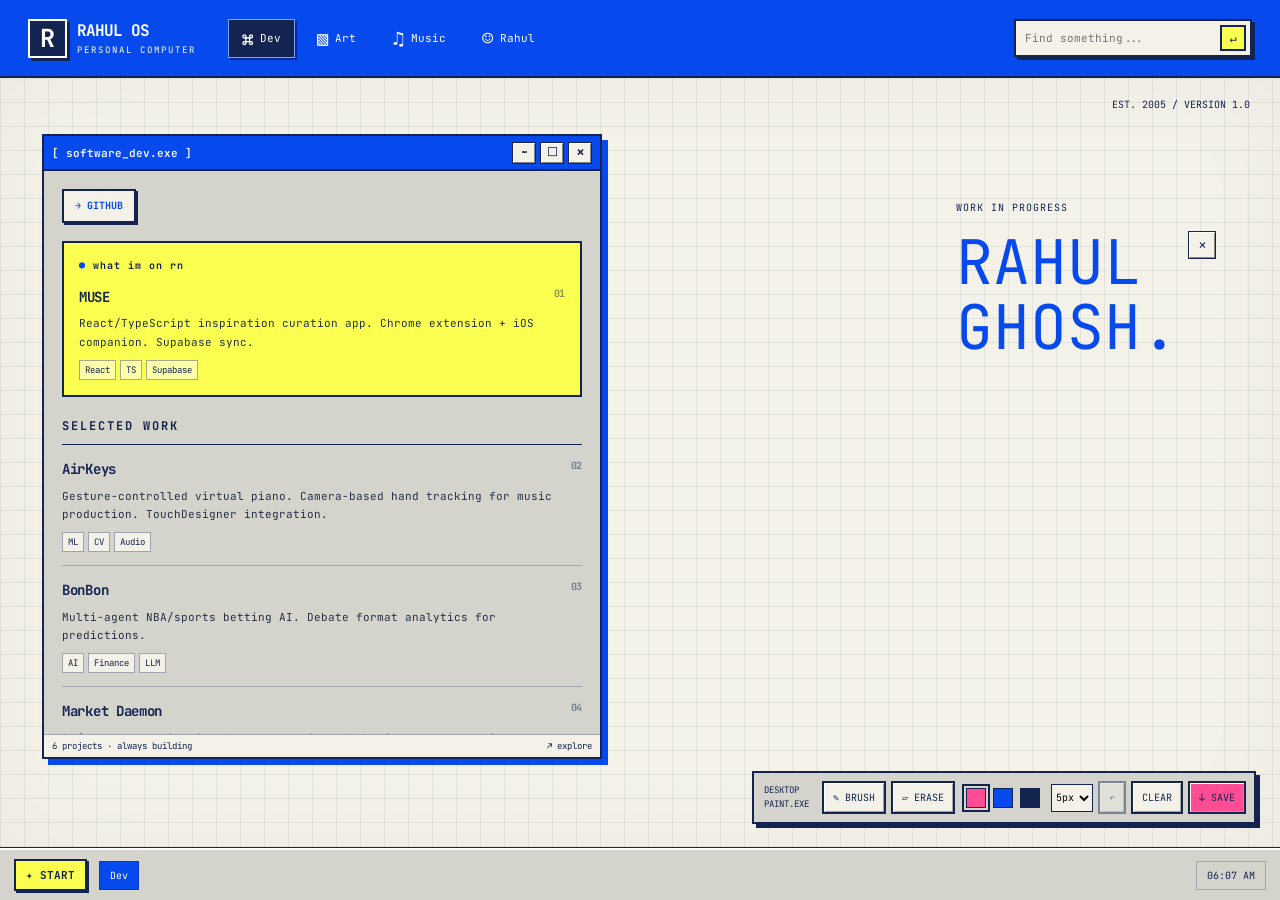
==== index.html @ 4843f6b1 "Add Rahul OS portfolio with retro desktop and art gallery" ====
<!DOCTYPE html>
<html lang="en">
<head>
    <meta charset="UTF-8">
    <meta name="viewport" content="width=device-width, initial-scale=1.0">
    <title>Rahul OS — Code, Art & a Little Chaos</title>
    <meta name="description" content="The personal desktop of Rahul Ghosh. Explore software projects, art, music, and a little creative chaos.">
    <meta name="theme-color" content="#0649ed">
    <link href="https://fonts.googleapis.com/css2?family=JetBrains+Mono:wght@400;600;700&family=VT323&display=swap" rel="stylesheet">
    <link rel="stylesheet" href="styles.css?v=2">
</head>
<body>
    <header class="menu-bar">
        <button class="brand" onclick="resetDesktop()" aria-label="Reset desktop">
            <span class="brand-mark">R</span><span><strong>RAHUL OS</strong><small>PERSONAL COMPUTER</small></span>
        </button>
        <nav class="app-nav" aria-label="Portfolio apps">
            <button class="menu-icon" data-app="dev" onclick="showWindow('dev')"><span class="icon-pixel" aria-hidden="true">⌘</span><span class="icon-label">Dev</span></button>
            <button class="menu-icon" data-app="art" onclick="showWindow('art')"><span class="icon-pixel" aria-hidden="true">▧</span><span class="icon-label">Art</span></button>
            <button class="menu-icon" data-app="music" onclick="showWindow('music')"><span class="icon-pixel" aria-hidden="true">♫</span><span class="icon-label">Music</span></button>
            <button class="menu-icon" data-app="rahul" onclick="showWindow('rahul')"><span class="icon-pixel" aria-hidden="true">☺</span><span class="icon-label">Rahul</span></button>
        </nav>
        <div class="search-container" role="search">
            <label class="sr-only" for="searchInput">Search portfolio</label>
            <input type="search" id="searchInput" class="search-input" placeholder="Find something..." autocomplete="off">
            <span id="matchCount" class="match-count" aria-live="polite"></span>
            <button class="search-btn" onclick="nextMatch()" aria-label="Next search match">↵</button>
        </div>
    </header>
    <main class="desktop" aria-label="Rahul's portfolio desktop">
        <div class="desktop-id">EST. 2005 / VERSION 1.0</div>
    </main>
        <div class="wallpaper" id="desktopName">
            <button class="name-dismiss window-control" onclick="setDesktopName(false)" aria-label="Hide desktop name for more drawing space" title="Hide name">×</button>
            <div class="eyebrow">WORK IN PROGRESS</div>
            <h1 tabindex="0" aria-label="Rahul Ghosh. Drag to move, or use arrow keys when focused.">RAHUL<span>GHOSH.</span></h1>
        </div>
    <canvas id="drawingCanvas" aria-label="Draw on the desktop with the brush tool"></canvas>

    <!-- Windows -->
    <!-- Software Dev Window -->
    <div class="window" id="dev" style="top: 150px; left: 100px;">
        <div class="window-title">
            <span>[ software_dev.exe ]</span>
            <span class="close-btn" onclick="this.parentElement.parentElement.style.display='none';">×</span>
        </div>
        <div class="window-content">
            <a href="https://github.com/rahulghosh05" target="_blank" class="github-link">→ GITHUB</a>

            <div class="current-projects">
                <h3>what im on rn</h3>
                <div class="project">
                    <div class="project-title">MUSE</div>
                    <div class="project-desc">React/TypeScript inspiration curation app. Chrome extension + iOS companion. Supabase sync.</div>
                    <div><span class="tag">React</span><span class="tag">TS</span><span class="tag">Supabase</span></div>
                </div>
            </div>

            <h2>Selected work</h2>

            <div class="project">
                <div class="project-title">AirKeys</div>
                <div class="project-desc">Gesture-controlled virtual piano. Camera-based hand tracking for music production. TouchDesigner integration.</div>
                <div><span class="tag">ML</span><span class="tag">CV</span><span class="tag">Audio</span></div>
            </div>

            <div class="project">
                <div class="project-title">BonBon</div>
                <div class="project-desc">Multi-agent NBA/sports betting AI. Debate format analytics for predictions.</div>
                <div><span class="tag">AI</span><span class="tag">Finance</span><span class="tag">LLM</span></div>
            </div>

            <div class="project">
                <div class="project-title">Market Daemon</div>
                <div class="project-desc">24/7 market monitoring & paper trading. Real-time data analysis & strategy execution.</div>
                <div><span class="tag">Trading</span><span class="tag">Python</span><span class="tag">APIs</span></div>
            </div>

            <div class="project">
                <div class="project-title">CMPUT 404</div>
                <div class="project-desc">Django wiki app. Markdown editor, emoji picker, social features.</div>
                <div><span class="tag">Django</span><span class="tag">Python</span><span class="tag">Web</span></div>
            </div>

            <div class="project">
                <div class="project-title">TreeHacks 2027 <span class="incoming-label">INCOMING</span></div>
                <div class="project-desc">Stanford hackathon. AI & full-stack exploration.</div>
                <div><span class="tag">Hackathon</span><span class="tag">Innovation</span></div>
            </div>
        </div>
    </div>

    <!-- Digital Art Window -->
    <div class="window" id="art" style="top: 180px; left: 750px; display: none;">
        <div class="window-title">
            <span>[ digital_art.exe ]</span>
            <span class="close-btn" onclick="this.parentElement.parentElement.style.display='none';">×</span>
        </div>
        <div class="window-content">
            <h2>Digital Art</h2>
            <div class="art-tabs" role="tablist" aria-label="Digital Art tabs">
                <button id="galleryTab" class="art-tab" role="tab" aria-selected="true" aria-controls="artGallery" onclick="selectArtTab('gallery')">Graphic design</button>
                <button id="yourWorkTab" class="art-tab" role="tab" aria-selected="false" aria-controls="yourWork" tabindex="-1" onclick="selectArtTab('work')">Your work</button>
            </div>
            <div class="art-gallery" id="artGallery" role="tabpanel" aria-labelledby="galleryTab">
                <figure class="art-item">
                    <a class="poster-link" href="assets/art/yuunme-tokyo-popup.jpg" target="_blank" rel="noopener noreferrer" aria-label="View Yuunme Tokyo pop-up poster at full size">
                        <img class="art-item-image" src="assets/art/yuunme-tokyo-popup.jpg" width="1440" height="1920" alt="Yuunme Tokyo pop-up poster with an illustrated cat DJ and striped typography" decoding="async">
                        <span class="poster-view">↗ VIEW FULL SIZE</span>
                    </a>
                    <figcaption class="art-item-info">
                        <div class="art-item-title">Yuunme — Tokyo Pop-up</div>
                        <div class="art-item-desc">Event poster / Shibuya, Tokyo</div>
                    </figcaption>
                </figure>
                <figure class="art-item">
                    <a class="poster-link" href="assets/art/yuunme-vancouver-popup.jpg" target="_blank" rel="noopener noreferrer" aria-label="View Yuunme Vancouver pop-up poster at full size">
                        <img class="art-item-image" src="assets/art/yuunme-vancouver-popup.jpg" width="3000" height="3000" alt="Yuunme Vancouver pop-up poster with colorful halftone lettering and Yuunme x Baldylox branding" loading="lazy" decoding="async">
                        <span class="poster-view">↗ VIEW FULL SIZE</span>
                    </a>
                    <figcaption class="art-item-info">
                        <div class="art-item-title">Yuunme — Vancouver Pop-up</div>
                        <div class="art-item-desc">Event poster / Vancouver, BC</div>
                    </figcaption>
                </figure>
                <figure class="art-item animation-card">
                    <button class="animation-thumbnail" onclick="playAnimation()" aria-label="Play Animation" aria-haspopup="dialog">
                        <img src="assets/art/animation-thumbnail.jpg" alt="Preview of Animation" width="904" height="718" loading="lazy">
                        <span class="thumbnail-play" aria-hidden="true">▶</span>
                        <span class="thumbnail-duration" aria-hidden="true">0:12</span>
                    </button>
                    <figcaption class="art-item-info">
                        <div class="art-item-title">Animation</div>
                    </figcaption>
                </figure>
            </div>
            <div id="yourWork" role="tabpanel" aria-labelledby="yourWorkTab" hidden>
                <div id="yourWorkGallery" class="saved-drawings-grid"></div>
            </div>
        </div>
    </div>

    <!-- Music Window -->
    <div class="window" id="music" style="top: 220px; left: 450px; display: none;">
        <div class="window-title">
            <span>[ music_projects.exe ]</span>
            <span class="close-btn" onclick="this.parentElement.parentElement.style.display='none';">×</span>
        </div>
        <div class="window-content">
            <div class="music-error">
                <div class="error-heading">SYSTEM ERROR</div>
                <div class="error-body">
                    <svg class="pixel-warning" viewBox="0 0 16 16" aria-hidden="true" shape-rendering="crispEdges">
                        <path fill="#142450" d="M7 1h2v2h2v3h2v3h2v5H1V9h2V6h2V3h2z"/>
                        <path fill="#faff50" d="M7 3h2v3h2v3h2v3H3V9h2V6h2z"/>
                        <path fill="#142450" d="M7 5h2v4H7zm0 5h2v2H7z"/>
                    </svg>
                    <div>
                        <p>heh im cooking smth up trust me</p>
                    </div>
                </div>
                <button class="error-ok" onclick="hideWindow('music', true)">OK</button>
            </div>
        </div>
    </div>

    <!-- Rahul Bio/Contact/Resume Window -->
    <div class="window" id="rahul" style="top: 250px; left: 600px; display: none;">
        <div class="window-title">
            <span>[ rahul_profile.exe ]</span>
            <span class="close-btn" onclick="this.parentElement.parentElement.style.display='none';">×</span>
        </div>
        <div class="window-content">
            <div class="profile-intro"><div class="avatar" aria-hidden="true">R.</div><div><strong>Hey Im rahul.</strong><p>hi rahul im hungry</p></div></div>
            <div class="profile-section" style="margin-bottom: 12px;">
                <div style="font-weight: 700; color: #0066ff; font-size: 11px;">BIO</div>
                <div style="font-size: 9px; color: #000080; margin-bottom: 6px;">> I can make it happen</div>
                <div style="font-size: 10px; line-height: 1.5; color: #000;">
                    <div>CS student @ University of Alberta</div>
                    <div>AI specialist + Finance minor</div>
                    <div>Founder of Yuunme streetwear</div>
                    <div>Building at intersection of tech, creativity & commerce</div>
                    <div>Marketing @ BTM Club</div>
                    <div>Safety Operator @ UofA Power</div>
                </div>
            </div>

            <div style="display: grid; grid-template-columns: 1fr 1fr; gap: 8px; margin-bottom: 10px;">
                <div class="profile-section">
                    <div style="font-weight: 700; color: #0066ff; font-size: 9px;">EMAIL</div>
                    <div style="font-size: 9px; color: #000;"><a href="mailto:rahulghosh2005@gmail.com">rahulghosh2005@gmail.com</a></div>
                </div>
                <div class="profile-section">
                    <div style="font-weight: 700; color: #0066ff; font-size: 9px;">LINKEDIN</div>
                    <div style="font-size: 9px;"><a href="https://www.linkedin.com/in/rahulghosh2005/" target="_blank" style="color: #0066ff; text-decoration: none;">rahul ghosh</a></div>
                </div>
            </div>

            <div class="profile-section" style="margin-bottom: 10px;">
                <div style="font-weight: 700; color: #0066ff; font-size: 9px;">LOCATION</div>
                <div style="font-size: 9px; color: #000;">Calgary • Edmonton • Vancouver, Alberta/BC</div>
            </div>

            <div class="profile-section" style="margin-bottom: 10px;">
                <div style="font-weight: 700; color: #0066ff; font-size: 9px; margin-bottom: 4px;">SKILLS</div>
                <div style="font-size: 9px; color: #000;">
                    <div><strong>Languages:</strong> Python, Java, C, JavaScript, TypeScript, SQL</div>
                    <div><strong>Frameworks:</strong> React, Django, Node.js, FastAPI, TensorFlow</div>
                    <div><strong>Tools:</strong> Git, Docker, Power BI, Figma, VS Code</div>
                </div>
            </div>

            <div class="profile-section" style="margin-bottom: 10px;">
                <div style="font-weight: 700; color: #0066ff; font-size: 9px; margin-bottom: 4px;">EXPERIENCE</div>
                <div style="font-size: 9px; color: #000;">
                    <div style="margin-bottom: 6px;"><strong>Cyber Security Intern</strong><br>University of Calgary — 2026</div>
                    <div style="margin-bottom: 6px;"><strong>MNP Internship</strong><br>Infrastructure Audit, Power BI, AI Agents — 2026</div>
                    <div style="margin-bottom: 6px;"><strong>AMII</strong><br>Machine Learning Analyst — 2025</div>
                    <div><strong>Yuunme</strong><br>Founder & Creative Director — 2023–Present</div>
                </div>
            </div>

            <div class="profile-section" style="margin-bottom: 10px;">
                <div style="font-weight: 700; color: #0066ff; font-size: 9px; margin-bottom: 4px;">EDUCATION</div>
                <div style="font-size: 9px; color: #000;"><strong>University of Alberta</strong><br>BSc Computer Science — AI Spec, Finance Minor</div>
            </div>

            <div class="profile-section">
                <div style="font-weight: 700; color: #0066ff; font-size: 9px; margin-bottom: 4px;">INTERESTS</div>
                <div style="font-size: 9px; color: #000;">Algorithmic trading • ML • Streetwear entrepreneurship • Sports analytics • Digital art • Music production</div>
            </div>
        </div>
    </div>

    <!-- Saved Drawings Window -->
    <div class="window" id="savedDrawings" style="top: 400px; left: 200px; width: 280px; display: none;">
        <div class="window-title">
            <span>[ saved_drawings.exe ]</span>
            <span class="close-btn" onclick="this.parentElement.parentElement.style.display='none';">×</span>
        </div>
        <div class="window-content">
            <h2 style="font-size: 12px;">Saved Drawings</h2>
            <div class="saved-drawings-grid" id="savedDrawingsGallery">
                <div style="text-align: center; padding: 20px; color: #000080; font-size: 10px; font-weight: 700;">
                    Your drawings will appear here
                </div>
            </div>
        </div>
    </div>

    <aside class="drawing-controls" aria-label="Drawing tools">
        <span class="tool-label">DESKTOP<br>PAINT.EXE</span>
        <button class="control-btn" id="brushToggle" onclick="toggleBrush()" aria-pressed="false" title="Toggle brush (B)">✎ BRUSH</button>
        <button class="control-btn" id="eraserToggle" onclick="toggleEraser()" aria-pressed="false" title="Toggle eraser (E)">▱ ERASE</button>
        <div class="palette" aria-label="Brush colors">
            <button class="color-swatch" style="--swatch:#ff4c92" data-color="#ff4c92" onclick="selectColor(this)" aria-label="Pink brush" aria-pressed="true"></button>
            <button class="color-swatch" style="--swatch:#0649ed" data-color="#0649ed" onclick="selectColor(this)" aria-label="Blue brush" aria-pressed="false"></button>
            <button class="color-swatch" style="--swatch:#142450" data-color="#142450" onclick="selectColor(this)" aria-label="Navy brush" aria-pressed="false"></button>
        </div>
        <label class="sr-only" for="brushSize">Brush size</label>
        <select id="brushSize" class="brush-size"><option value="1">1px</option><option value="3">3px</option><option value="5" selected>5px</option><option value="12">12px</option></select>
        <button class="control-btn" id="undoButton" onclick="undoDrawing()" aria-label="Undo last stroke" title="Undo (Z)">↶</button>
        <button class="control-btn" onclick="clearCanvas()">CLEAR</button>
        <button class="control-btn danger" onclick="saveDrawing()">↓ SAVE</button>
    </aside>
    <footer class="taskbar">
        <button id="startButton" class="start-btn" aria-expanded="false" aria-controls="startMenu">✦ START</button>
        <div id="taskList" class="task-list" aria-label="Open windows"></div>
        <div class="system-tray"><time id="clock"></time></div>
    </footer>
    <nav id="startMenu" class="start-menu" aria-label="Start menu" hidden>
        <header>RAHUL OS / v1.0</header>
        <button onclick="showWindow('dev')">⌘ &nbsp; Software & projects</button>
        <button onclick="showWindow('art')">▧ &nbsp; Digital art</button>
        <button onclick="showWindow('music')">♫ &nbsp; Music studio</button>
        <button onclick="showWindow('rahul')">☺ &nbsp; About Rahul</button>
        <button onclick="showWindow('savedDrawings')">✎ &nbsp; Your sketchbook</button>
        <button onclick="setDesktopName(true)">↗ &nbsp; Show desktop name</button>
        <button onclick="resetDesktop()">↻ &nbsp; Tidy desktop</button>
        <footer>B · brush &nbsp; Z · undo &nbsp; ⌘/Ctrl K · find</footer>
    </nav>
    <dialog id="animationDialog" class="animation-dialog" aria-labelledby="animationTitle">
        <div class="window-title">
            <span id="animationTitle">[ animation.mp4 ]</span>
            <button class="window-control close-btn" onclick="document.getElementById('animationDialog').close()" aria-label="Close animation">×</button>
        </div>
        <video id="animationPlayer" class="art-item-video" controls playsinline preload="none" poster="assets/art/animation-thumbnail.jpg" aria-label="Animation">
            <source src="assets/art/animation.mp4" type="video/mp4">
            <a href="assets/art/animation.mp4">Watch Animation</a>
        </video>
    </dialog>
    <div id="toast" class="toast" role="status" hidden></div>

    <script src="app.js"></script>
</body>
</html>
---- styles.css ----
:root {
    --blue:#0649ed;
    --navy:#142450;
    --paper:#f3f1e8;
    --pink:#ff4c92;
    --yellow:#faff50;
    --silver:#d4d4cd;
    --bar:78px;
    --bottom:52px;
    --border:2px solid var(--navy);
}

* {
    box-sizing:border-box;
    margin:0;
    padding:0;
}

body {
    font-family:'JetBrains Mono',monospace;
    background:var(--paper);
    color:var(--navy);
    height:100dvh;
    overflow:hidden;
    font-size:12px;
}

button,input,select {
    font:inherit;
}

button,a,input,select {
    -webkit-tap-highlight-color:transparent;
}

button {
    cursor:pointer;
    color:inherit;
}

button:focus-visible,a:focus-visible,input:focus-visible,select:focus-visible {
    outline:3px solid var(--pink);
    outline-offset:3px;
}

a {
    color:var(--blue);
}

button:disabled {
    opacity:.45;
    cursor:default;
}

::selection {
    background:var(--yellow);
    color:var(--navy);
}

.menu-bar {
    height:var(--bar);
    position:fixed;
    inset:0 0 auto;
    background:var(--blue);
    border-bottom:var(--border);
    display:flex;
    align-items:center;
    gap:32px;
    padding:0 28px;
    z-index:10000;
    color:white;
}

.brand {
    display:flex;
    align-items:center;
    gap:10px;
    background:none;
    border:0;
    color:white;
    text-align:left;
}

.brand-mark {
    width:39px;
    height:39px;
    border:2px solid white;
    box-shadow:3px 3px 0 var(--navy);
    display:grid;
    place-items:center;
    font-size:25px;
    font-weight:700;
    background:var(--navy);
}

.brand strong {
    display:block;
    font-size:16px;
    letter-spacing:-1px;
}

.brand small {
    font-size:9px;
    letter-spacing:2px;
}

.app-nav {
    display:flex;
    align-items:center;
    gap:8px;
}

.menu-icon {
    display:flex;
    align-items:center;
    gap:7px;
    background:transparent;
    border:1px solid transparent;
    color:white;
    padding:9px 13px;
}

.menu-icon:hover,.menu-icon.active {
    background:var(--navy);
    border-color:#82a2ff;
    box-shadow:2px 2px 0 #00299e;
}

.icon-pixel {
    font-size:19px;
    line-height:1;
}

.icon-label {
    font-size:11px;
}

.search-container {
    margin-left:auto;
    display:flex;
    align-items:center;
    gap:5px;
    padding:4px;
    background:var(--paper);
    border:var(--border);
    box-shadow:3px 3px 0 var(--navy);
    color:var(--navy);
}

.search-input {
    width:155px;
    background:none;
    border:0;
    padding:5px;
    min-width:0;
    font-size:11px;
    outline:none;
}

.search-btn {
    border:var(--border);
    background:var(--yellow);
    height:26px;
    width:26px;
}

.match-count {
    font-size:9px;
    min-width:35px;
    text-align:center;
}

.desktop {
    position:fixed;
    inset:var(--bar) 0 var(--bottom);
    background-image:linear-gradient(#14245012 1px,transparent 1px),linear-gradient(90deg,#14245012 1px,transparent 1px);
    background-size:24px 24px;
    overflow:hidden;
}

.desktop:after {
    content:'';
    position:absolute;
    inset:0;
    box-shadow:inset 0 0 100px #14245008;
    pointer-events:none;
}

.desktop-heading {
    position:absolute;
    left:30px;
    top:20px;
    display:flex;
    gap:10px;
    align-items:center;
    font-size:10px;
    letter-spacing:1px;
}

.status-dot {
    width:7px;
    height:7px;
    background:var(--blue);
    box-shadow:0 0 0 3px #0649ed1a;
    display:inline-block;
}

.desktop-id {
    position:absolute;
    right:30px;
    top:20px;
    font-size:10px;
}

.wallpaper {
    position:absolute;
    right:5%;
    top:16%;
    width:42%;
    pointer-events:none;
}

.wallpaper .eyebrow {
    font-size:11px;
    letter-spacing:3px;
    margin-bottom:16px;
}

.wallpaper h1 {
    font-family:Arial,Helvetica,sans-serif;
    font-weight:900;
    font-size:clamp(70px,10vw,170px);
    line-height:.83;
    letter-spacing:-.09em;
    color:var(--blue);
}

.wallpaper h1 span {
    display:block;
    color:transparent;
    -webkit-text-stroke:2px var(--blue);
}

.wallpaper p {
    margin-top:28px;
    font-size:12px;
    line-height:1.9;
    max-width:340px;
}

.wallpaper .coordinates {
    font-size:9px;
    letter-spacing:2px;
    margin-top:22px;
}

.sticker {
    position:absolute;
    right:10%;
    bottom:18%;
    background:var(--yellow);
    border:var(--border);
    box-shadow:5px 5px 0 var(--navy);
    transform:rotate(-6deg);
    padding:20px 25px;
    pointer-events:none;
    font-weight:700;
    font-size:16px;
    line-height:1.5;
}

.sticker span {
    font-size:10px;
    display:block;
    font-weight:400;
}

.desktop-note {
    position:absolute;
    left:30px;
    bottom:22px;
    font-size:10px;
    line-height:1.8;
}

.desktop-note b {
    background:var(--yellow);
    padding:2px 5px;
}

#drawingCanvas {
    position:fixed;
    top:var(--bar);
    left:0;
    z-index:2;
    background:transparent;
    touch-action:none;
}

.brush-mode #drawingCanvas {
    cursor:crosshair;
}

.brush-mode .desktop-note {
    opacity:0;
}

.window {
    position:fixed;
    display:flex;
    flex-direction:column;
    background:var(--silver);
    border:var(--border);
    box-shadow:6px 6px 0 var(--navy);
    width:560px;
    min-width:0;
    max-width:calc(100vw - 32px);
    max-height:calc(100dvh - var(--bar) - var(--bottom) - 80px);
    overflow:hidden;
    z-index:100;
    animation:window-in .16s ease-out;
}

.window.active-window {
    box-shadow:6px 6px 0 var(--blue);
}

.window-title {
    padding:6px 8px;
    background:var(--navy);
    color:white;
    display:flex;
    align-items:center;
    justify-content:space-between;
    gap:8px;
    border-bottom:var(--border);
    font-size:11px;
    font-weight:600;
    cursor:grab;
    user-select:none;
    touch-action:none;
    min-height:35px;
}

.active-window .window-title {
    background:var(--blue);
}

.window-title>span:first-child {
    overflow:hidden;
    white-space:nowrap;
    text-overflow:ellipsis;
}

.window-controls {
    display:flex;
    gap:4px;
}

.window-control {
    width:24px;
    height:22px;
    background:var(--paper);
    border:1px solid var(--navy);
    box-shadow:inset 1px 1px white,inset -1px -1px #858580;
    font-size:15px;
    line-height:1;
    color:var(--navy);
}

.window-control:hover {
    background:var(--yellow);
}

.window-control.close-btn:hover {
    background:var(--pink);
}

.window-content {
    padding:18px;
    overflow:auto;
    min-height:0;
    flex:1;
    line-height:1.6;
    scrollbar-width:thin;
    scrollbar-color:var(--blue) var(--silver);
}

.window-content::-webkit-scrollbar {
    width:12px;
}

.window-content::-webkit-scrollbar-thumb {
    background:var(--blue);
    border:2px solid var(--silver);
}

.window-content::-webkit-scrollbar-track {
    background:var(--silver);
}

.window-footer {
    padding:5px 8px;
    border-top:1px solid #14245060;
    background:var(--paper);
    font-size:9px;
    display:flex;
    justify-content:space-between;
}

.window.maximized {
    top:calc(var(--bar) + 12px)!important;
    left:12px!important;
    width:calc(100vw - 24px)!important;
    max-width:none;
    max-height:calc(100dvh - var(--bar) - var(--bottom) - 100px);
    height:calc(100dvh - var(--bar) - var(--bottom) - 100px);
}

.window.maximized .window-content {
    max-width:850px;
    width:100%;
    margin:0 auto;
}

h2 {
    font-size:12px;
    letter-spacing:2px;
    border-bottom:1px solid var(--navy);
    padding-bottom:8px;
    margin:20px 0 0;
    text-transform:uppercase;
}

h3 {
    font-size:11px;
    letter-spacing:1px;
    margin-bottom:12px;
}

.github-link {
    display:inline-block;
    background:var(--paper);
    border:var(--border);
    padding:7px 11px;
    text-decoration:none;
    font-size:10px;
    font-weight:700;
    box-shadow:2px 2px var(--navy);
}

.github-link:hover {
    background:var(--yellow);
}

.current-projects {
    background:var(--yellow);
    border:var(--border);
    padding:15px;
    margin-top:18px;
    position:relative;
}

.current-projects h3 {
    font-size:10px;
}

.current-projects h3:before {
    content:'● ';
    color:var(--blue);
}

.project {
    padding:13px 0;
    border-bottom:1px solid #14245040;
    position:relative;
}

.project:last-child {
    border-bottom:0;
}

.current-projects .project {
    padding:0;
    border:0;
}

.project-title {
    font-size:14px;
    font-weight:700;
    margin-bottom:6px;
    letter-spacing:-.3px;
}

.project-desc {
    font-size:11px;
    line-height:1.65;
    margin-bottom:7px;
    color:#253044;
}

.tag {
    display:inline-block;
    border:1px solid #14245060;
    padding:2px 5px;
    margin:2px 4px 0 0;
    font-size:9px;
    background:var(--paper);
    color:var(--navy);
}

.current-projects .tag {
    background:#ffffff80;
}

.project-number {
    float:right;
    font-size:10px;
    color:#14245080;
}

.profile-section {
    background:white;
    border:1px solid #14245070;
    padding:12px;
    min-width:0;
    overflow-wrap:anywhere;
    box-shadow:2px 2px 0 #14245020;
}

.profile-section>div:first-child {
    font-size:10px!important;
    letter-spacing:1px;
    margin-bottom:5px;
}

.profile-section>div:not(:first-child) {
    font-size:11px!important;
    line-height:1.7!important;
}

.profile-section strong {
    font-weight:600;
}

.profile-section a {
    text-underline-offset:3px;
}

.profile-section>div>div {
    margin-bottom:3px;
}

#rahul {
    width:510px;
}

.profile-intro {
    display:flex;
    gap:12px;
    align-items:center;
    margin-bottom:16px;
}

.avatar {
    width:50px;
    height:50px;
    background:var(--blue);
    color:white;
    border:var(--border);
    box-shadow:3px 3px var(--navy);
    display:grid;
    place-items:center;
    font-size:25px;
    font-weight:700;
}

.profile-intro strong {
    font-size:18px;
    letter-spacing:-1px;
}

.profile-intro p {
    font-size:10px;
    margin-top:3px;
}

.art-gallery {
    display:grid;
    gap:12px;
}

.empty-state {
    text-align:center;
    padding:30px 10px;
}

.empty-icon {
    font-size:50px;
    color:var(--blue);
    line-height:1.3;
    margin-bottom:15px;
}

.empty-state h2 {
    border:0;
    margin:0;
    font-size:18px;
    letter-spacing:-1px;
    text-transform:none;
}

.empty-state p {
    font-size:11px;
    line-height:1.8;
    margin:10px auto 18px;
    max-width:300px;
}

.retro-btn {
    display:inline-block;
    background:var(--yellow);
    border:var(--border);
    box-shadow:3px 3px var(--navy);
    padding:9px 12px;
    font-size:11px;
    font-weight:600;
    text-decoration:none;
    color:var(--navy);
}

.retro-btn:hover {
    background:white;
    transform:translate(-1px,-1px);
}

.art-item,.saved-drawing-item {
    border:var(--border);
    background:var(--paper);
}

.art-item-image {
    width:100%;
    height:240px;
    object-fit:contain;
    display:block;
    background:white;
}

.art-item-info {
    padding:10px;
    border-top:var(--border);
}

.art-item-title {
    font-weight:700;
}

.art-item-desc {
    font-size:11px;
}

.music-tape {
    width:210px;
    height:125px;
    background:var(--navy);
    border:4px solid var(--navy);
    box-shadow:4px 4px var(--blue);
    margin:10px auto 25px;
    padding:12px;
    transform:rotate(-4deg);
    color:var(--paper);
}

.tape-label {
    background:var(--pink);
    color:var(--navy);
    font-size:10px;
    padding:6px;
    margin-bottom:10px;
}

.tape-reels {
    display:flex;
    justify-content:space-around;
    border:1px solid var(--paper);
    padding:3px;
    font-size:28px;
    line-height:1;
}

.saved-drawings-grid {
    display:grid;
    gap:12px;
}

.saved-drawing-image {
    width:100%;
    height:150px;
    object-fit:contain;
    background:white;
    display:block;
    border-bottom:var(--border);
}

.saved-drawing-meta {
    display:flex;
    justify-content:space-between;
    padding:8px;
    align-items:center;
    font-size:9px;
}

.saved-drawing-delete {
    background:var(--pink);
    border:1px solid var(--navy);
    padding:4px;
    font-size:9px;
}

.drawing-controls {
    position:fixed;
    right:24px;
    bottom:calc(var(--bottom) + 24px);
    z-index:9000;
    display:flex;
    gap:5px;
    align-items:center;
    padding:8px;
    background:var(--silver);
    border:var(--border);
    box-shadow:4px 4px var(--navy);
}

.tool-label {
    font-size:9px;
    padding:0 8px 0 2px;
    line-height:1.5;
}

.control-btn {
    border:var(--border);
    background:var(--paper);
    padding:8px 9px;
    font-size:10px;
    box-shadow:inset 1px 1px white,inset -1px -1px #a2a29b;
}

.control-btn:hover {
    background:var(--yellow);
}

.control-btn.active {
    background:var(--blue);
    color:white;
}

.control-btn.danger {
    background:var(--pink);
}

.color-swatch {
    width:20px;
    height:20px;
    background:var(--swatch);
    border:1px solid var(--navy);
}

.color-swatch[aria-pressed=true] {
    outline:2px solid var(--navy);
    outline-offset:2px;
}

.palette {
    display:flex;
    gap:7px;
    margin:0 6px;
}

.brush-size {
    background:var(--paper);
    border:1px solid var(--navy);
    height:28px;
    font-size:10px;
    width:42px;
}

.taskbar {
    position:fixed;
    inset:auto 0 0;
    height:var(--bottom);
    background:var(--silver);
    border-top:2px solid white;
    box-shadow:0 -1px var(--navy);
    z-index:10000;
    display:flex;
    align-items:center;
    gap:12px;
    padding:7px 14px;
}

.start-btn {
    background:var(--yellow);
    border:var(--border);
    box-shadow:2px 2px var(--navy);
    padding:7px 10px;
    font-weight:700;
    font-size:11px;
}

.task-list {
    display:flex;
    gap:5px;
    min-width:0;
    flex:1;
    overflow:auto;
}

.task {
    padding:7px 10px;
    border:1px solid #14245060;
    background:var(--paper);
    font-size:10px;
    white-space:nowrap;
}

.task.active {
    background:var(--blue);
    color:white;
}

.system-tray {
    display:flex;
    align-items:center;
    gap:14px;
    font-size:10px;
    border:1px solid #14245040;
    padding:7px 10px;
    white-space:nowrap;
}

.system-tray .status-dot {
    background:#408358;
    box-shadow:none;
}

.toast {
    position:fixed;
    left:50%;
    bottom:calc(var(--bottom) + 22px);
    transform:translateX(-50%);
    background:var(--navy);
    color:white;
    border:2px solid var(--paper);
    padding:12px 16px;
    z-index:20000;
    box-shadow:4px 4px var(--blue);
    font-size:11px;
    max-width:90vw;
}

.toast[hidden] {
    display:none;
}

.search-highlight {
    background:var(--yellow);
    color:var(--navy);
    box-shadow:0 0 0 1px var(--pink);
}

.search-highlight.current {
    background:var(--pink);
}

.window-content .empty-state h2 {
    margin-top:0;
}

.start-menu {
    position:fixed;
    left:14px;
    bottom:calc(var(--bottom) + 5px);
    width:230px;
    background:var(--paper);
    border:var(--border);
    box-shadow:4px 4px var(--navy);
    z-index:10001;
    padding:7px;
}

.start-menu[hidden] {
    display:none;
}

.start-menu header {
    background:var(--blue);
    color:white;
    padding:12px;
    margin-bottom:5px;
    font-size:13px;
    font-weight:700;
}

.start-menu button {
    display:block;
    width:100%;
    border:0;
    background:transparent;
    text-align:left;
    padding:12px;
    font-size:11px;
}

.start-menu button:hover {
    background:var(--yellow);
}

.start-menu footer {
    border-top:1px solid var(--navy);
    padding:9px;
    font-size:9px;
}

.sr-only {
    position:absolute;
    width:1px;
    height:1px;
    padding:0;
    overflow:hidden;
    clip:rect(0,0,0,0);
    white-space:nowrap;
    border:0;
}

@keyframes window-in {
    from {
        opacity:0;
        transform:translateY(6px);
    }
    to {
        opacity:1;
        transform:translateY(0);
    }
}

@media(min-width:1600px) {
    .window {
        width:630px;
    }
    .wallpaper {
        right:8%;
    }
    .window-content {
        padding:22px;
    }
}

@media(max-width:1000px) {
    .menu-bar {
        gap:15px;
        padding:0 16px;
    }
    .menu-icon {
        padding:8px;
    }
    .brand small {
        display:none;
    }
    .search-input {
        width:110px;
    }
    .wallpaper {
        right:4%;
        width:43%;
        top:22%;
    }
    .sticker {
        right:7%;
        font-size:13px;
        padding:15px;
    }
    .window {
        width:500px;
    }
    .desktop-id {
        display:none;
    }
    .tool-label {
        display:none;
    }
}

@media(max-width:700px) {
    :root {
        --bar:116px;
        --bottom:48px;
    }
    .menu-bar {
        flex-wrap:wrap;
        gap:0;
        padding:9px 12px;
        align-content:space-between;
    }
    .brand {
        width:45%;
        height:38px;
    }
    .brand-mark {
        width:30px;
        height:30px;
        font-size:20px;
    }
    .brand strong {
        font-size:14px;
    }
    .search-container {
        width:53%;
        margin-left:auto;
    }
    .search-input {
        width:100%;
        font-size:10px;
    }
    .match-count {
        min-width:27px;
    }
    .app-nav {
        order:3;
        width:100%;
        justify-content:space-between;
        margin-top:9px;
    }
    .menu-icon {
        padding:8px 10px;
        font-size:11px;
    }
    .icon-pixel {
        font-size:16px;
    }
    .desktop-heading {
        top:14px;
        left:16px;
        font-size:9px;
    }
    .wallpaper {
        right:20px;
        top:15%;
        width:75%;
        opacity:.2;
    }
    .wallpaper h1 {
        font-size:100px;
    }
    .wallpaper p,.wallpaper .coordinates,.sticker,.desktop-note {
        display:none;
    }
    .window {
        max-width:calc(100vw - 24px);
        width:calc(100vw - 24px)!important;
        max-height:calc(100dvh - var(--bar) - var(--bottom) - 104px);
        box-shadow:4px 4px var(--navy);
    }
    .window-content {
        padding:12px;
    }
    .window-title {
        font-size:10px;
    }
    .window-control {
        height:25px;
        width:26px;
    }
    .drawing-controls {
        bottom:calc(var(--bottom) + 13px);
        right:12px;
        left:12px;
        justify-content:space-between;
        gap:3px;
        padding:6px;
    }
    .control-btn {
        font-size:9px;
        padding:8px 6px;
    }
    .palette {
        gap:5px;
        margin:0 3px;
    }
    .color-swatch {
        width:17px;
        height:20px;
    }
    .brush-size {
        width:35px;
    }
    .system-tray {
        gap:4px;
        padding:7px;
        font-size:9px;
    }
    .system-tray .online-label {
        display:none;
    }
    .taskbar {
        padding:6px 10px;
        gap:7px;
    }
    .task {
        padding:7px;
        font-size:9px;
    }
    .start-btn {
        font-size:10px;
        padding:7px;
    }
    .profile-section {
        padding:9px;
    }
    .profile-section>div:not(:first-child) {
        font-size:10px!important;
    }
    .window.maximized {
        max-height:calc(100dvh - var(--bar) - var(--bottom) - 100px);
        height:calc(100dvh - var(--bar) - var(--bottom) - 100px);
    }
    .toast {
        bottom:calc(var(--bottom) + 75px);
    }
}

@media(prefers-reduced-motion:reduce) {
    *,*:before,*:after {
        animation:none!important;
        scroll-behavior:auto!important;
    }
}

@media(max-width:380px) {
    .drawing-controls {
        flex-wrap:wrap;
        justify-content:center;
        gap:6px;
    }
    .tool-label {
        display:none;
    }
    .palette {
        gap:5px;
    }
    .control-btn {
        padding:7px 5px;
    }
    .search-input {
        font-size:9px;
    }
    .menu-icon {
        padding:8px 7px;
    }
}

/* Pixel-style music error dialog. */
#music { width: 440px; }
#music .window-content { background: #d4d4cd; }
.music-error {
    font-family: 'VT323', 'Courier New', monospace;
    padding: 5px 3px 8px;
}
.error-heading {
    font-size: 19px;
    letter-spacing: 3px;
    border-bottom: 2px solid #858580;
    box-shadow: 0 1px white;
    padding-bottom: 9px;
}
.error-body {
    display: flex;
    gap: 18px;
    align-items: flex-start;
    padding: 24px 0 18px;
}
.pixel-warning {
    flex: 0 0 64px;
    width: 64px;
    height: 64px;
    image-rendering: pixelated;
}
.music-error h2 {
    font: inherit;
    font-size: 26px;
    letter-spacing: 1px;
    border: 0;
    margin: 0 0 8px;
    padding: 0;
    line-height: 1;
}
.music-error p { font-size: 21px; line-height: 1.2; }
.error-code {
    font-size: 16px;
    background: var(--paper);
    border: 2px solid;
    border-color: #858580 white white #858580;
    padding: 5px 8px;
    overflow-wrap: anywhere;
}
.error-ok {
    display: block;
    width: 100px;
    margin: 18px auto 0;
    background: #d4d4cd;
    font: inherit;
    font-size: 23px;
    border: 2px solid;
    border-color: white #858580 #858580 white;
    outline: 1px solid var(--navy);
    outline-offset: 1px;
    box-shadow: inset 0 0 0 2px #d4d4cd;
    padding: 2px 12px;
}
.error-ok:hover { background: var(--paper); }
.error-ok:active { border-color: #858580 white white #858580; }
@media (max-width: 380px) {
    .error-body { gap: 10px; }
    .pixel-warning { flex-basis: 48px; width: 48px; height: 48px; }
    .music-error h2 { font-size: 23px; }
    .music-error p { font-size: 19px; }
}

/* Dismissible name leaves the desktop free for painting. */
#desktopName {
    position: fixed;
    top: calc(var(--bar) + (100dvh - var(--bar) - var(--bottom)) * .16);
    z-index: 3;
    width: max-content;
    padding-right: 38px;
    pointer-events: auto;
    cursor: grab;
    user-select: none;
    touch-action: none;
}
#desktopName[hidden] { display: none; }
#desktopName h1 {
    font-family: 'JetBrains Mono', Menlo, Consolas, monospace;
    font-size: clamp(36px, 4.8vw, 72px);
    font-weight: 400;
    line-height: 1.05;
    letter-spacing: 0;
}
#desktopName h1 span {
    color: var(--blue);
    -webkit-text-stroke: 0;
}
.name-dismiss {
    position: absolute;
    top: 30px;
    right: 0;
    pointer-events: auto;
    width: 28px;
    height: 28px;
}
.name-dismiss:hover { background: var(--pink); }
#desktopName .eyebrow { padding-right: 0; font-size: 10px; letter-spacing: 1px; }
@media (max-width: 700px) {
    #desktopName {
        width: max-content;
        right: 20px;
        opacity: 1;
    }
    #desktopName h1 { font-size: 42px; }
}

.art-tabs {
    display: flex;
    gap: 5px;
    margin: 16px 0 0;
    border-bottom: 2px solid var(--navy);
}
.art-tab {
    border: 2px solid var(--navy);
    border-bottom: 0;
    padding: 8px 12px;
    background: var(--paper);
    font-size: 11px;
}
.art-tab[aria-selected="true"] { background: var(--blue); color: white; }
.art-tab:hover { background: var(--yellow); color: var(--navy); }
#artGallery[hidden], #yourWork[hidden] { display: none; }
#yourWork { padding-top: 14px; }
.eraser-mode #drawingCanvas { cursor: cell; }
@media (max-width: 700px) {
    .drawing-controls { flex-wrap: wrap; justify-content: center; gap: 6px; }
}

.incoming-label {
    color: #c52222;
    font-size: 10px;
    font-weight: 700;
    letter-spacing: .5px;
    margin-left: 8px;
    white-space: nowrap;
}

/* Original posters stay uncropped, with links to the full-resolution files. */
#artGallery {
    grid-template-columns: repeat(2, minmax(0, 1fr));
    align-items: start;
    padding-top: 14px;
}
#artGallery .art-item-image { height: auto; }
#artGallery .art-item-title { font-size: 11px; line-height: 1.6; }
#artGallery .art-item-desc { font-size: 10px; margin-top: 4px; }
.poster-link { display: block; position: relative; text-decoration: none; }
.poster-view {
    position: absolute;
    right: 6px;
    bottom: 6px;
    padding: 4px 6px;
    background: var(--paper);
    border: 1px solid var(--navy);
    color: var(--navy);
    font-size: 8px;
    box-shadow: 2px 2px var(--navy);
}
.poster-link:hover .poster-view, .poster-link:focus-visible .poster-view { background: var(--yellow); }
@media (max-width: 700px) { #artGallery { grid-template-columns: 1fr; } }

.art-item-video {
    display: block;
    width: 100%;
    height: auto;
    background: var(--navy);
}

.animation-card {
    width: 100%;
    min-width: 0;
    background: var(--paper);
}
.animation-thumbnail {
    display: block;
    position: relative;
    width: 100%;
    aspect-ratio: 1;
    overflow: hidden;
    border: 0;
    background: var(--navy);
}
.animation-thumbnail img { position: absolute; inset: 0; width: 100%; height: 100%; object-fit: cover; display: block; }
.thumbnail-play {
    position: absolute;
    inset: 50% auto auto 50%;
    transform: translate(-50%, -50%);
    display: grid;
    place-items: center;
    width: 54px;
    height: 42px;
    padding-left: 3px;
    background: var(--blue);
    border: 2px solid white;
    box-shadow: 3px 3px var(--navy);
    color: white;
    font-size: 20px;
}
.animation-thumbnail:hover .thumbnail-play { background: var(--pink); }
.thumbnail-duration {
    position: absolute;
    bottom: 6px;
    right: 6px;
    padding: 3px 5px;
    background: var(--navy);
    color: white;
    font-size: 10px;
}
.animation-card .art-item-info { margin-top: 0; border-top: var(--border); padding: 10px; }
.animation-dialog {
    margin: auto;
    padding: 0;
    width: min(720px, calc(100vw - 32px));
    max-height: calc(100dvh - 40px);
    border: var(--border);
    box-shadow: 6px 6px var(--blue);
    background: var(--navy);
    color: white;
}
.animation-dialog::backdrop { background: #142450b8; }
.animation-dialog .window-title { background: var(--blue); cursor: default; }
.animation-dialog video { max-height: calc(100dvh - 90px); object-fit: contain; }
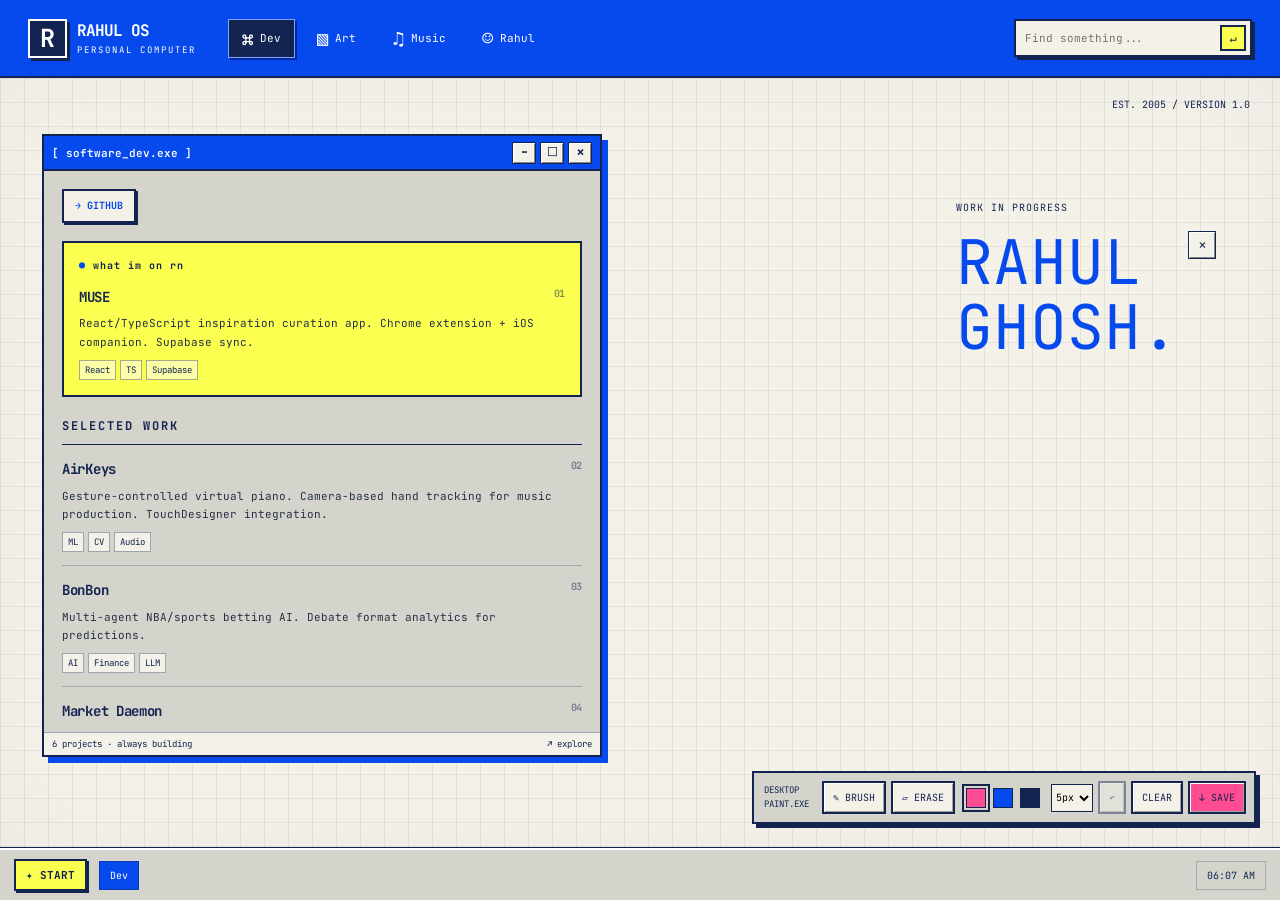
==== commit 33d0cecf: "Fix mobile window controls and enlarge touch targets" ====
--- a/index.html
+++ b/index.html
@@ -7,7 +7,7 @@
     <meta name="description" content="The personal desktop of Rahul Ghosh. Explore software projects, art, music, and a little creative chaos.">
     <meta name="theme-color" content="#0649ed">
     <link href="https://fonts.googleapis.com/css2?family=JetBrains+Mono:wght@400;600;700&family=VT323&display=swap" rel="stylesheet">
-    <link rel="stylesheet" href="styles.css?v=2">
+    <link rel="stylesheet" href="styles.css?v=3">
 </head>
 <body>
     <header class="menu-bar">
@@ -291,6 +291,6 @@
     </dialog>
     <div id="toast" class="toast" role="status" hidden></div>
 
-    <script src="app.js"></script>
+    <script src="app.js?v=3"></script>
 </body>
 </html>
--- a/styles.css
+++ b/styles.css
@@ -1385,3 +1385,15 @@
 .animation-dialog::backdrop { background: #142450b8; }
 .animation-dialog .window-title { background: var(--blue); cursor: default; }
 .animation-dialog video { max-height: calc(100dvh - 90px); object-fit: contain; }
+
+/* Keep mobile window controls easy to tap, separate from the drag handle. */
+.window-controls { flex-shrink: 0; }
+.window-title > span:first-child { min-width: 0; }
+.window-control { touch-action: manipulation; }
+@media (max-width: 700px), (pointer: coarse) {
+    .window-title { min-height: 56px; }
+    .window-control { width: 44px; height: 44px; flex-shrink: 0; font-size: 21px; }
+    .window-controls { gap: 5px; }
+    .name-dismiss { width: 36px; height: 36px; }
+    .animation-dialog video { max-height: calc(100dvh - 110px); }
+}
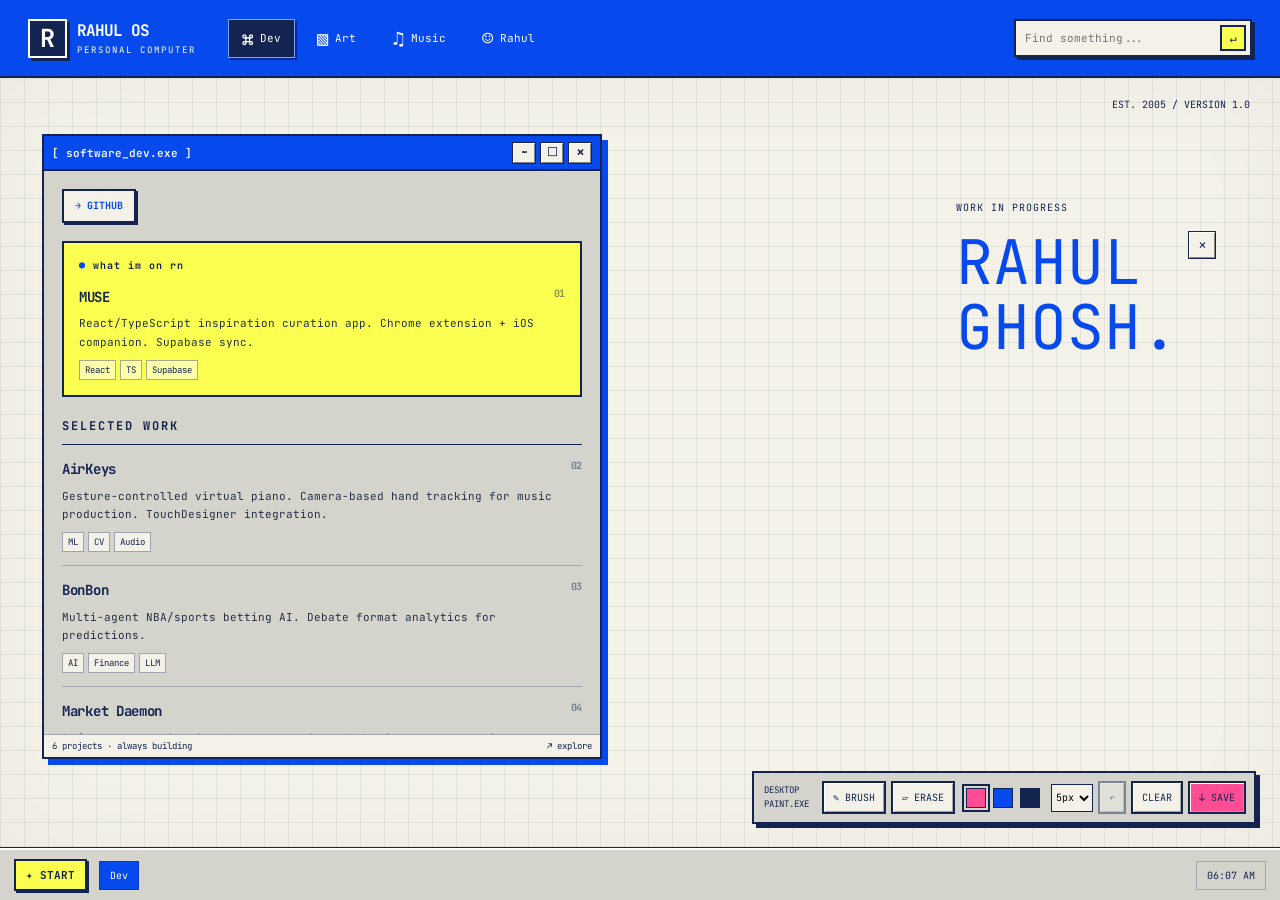
==== commit 164393b4: "Change portfolio title to a guy" ====
--- a/index.html
+++ b/index.html
@@ -3,8 +3,8 @@
 <head>
     <meta charset="UTF-8">
     <meta name="viewport" content="width=device-width, initial-scale=1.0">
-    <title>Rahul OS — Code, Art & a Little Chaos</title>
-    <meta name="description" content="The personal desktop of Rahul Ghosh. Explore software projects, art, music, and a little creative chaos.">
+    <title>a guy</title>
+    <meta name="description" content="a guy">
     <meta name="theme-color" content="#0649ed">
     <link href="https://fonts.googleapis.com/css2?family=JetBrains+Mono:wght@400;600;700&family=VT323&display=swap" rel="stylesheet">
     <link rel="stylesheet" href="styles.css?v=3">
